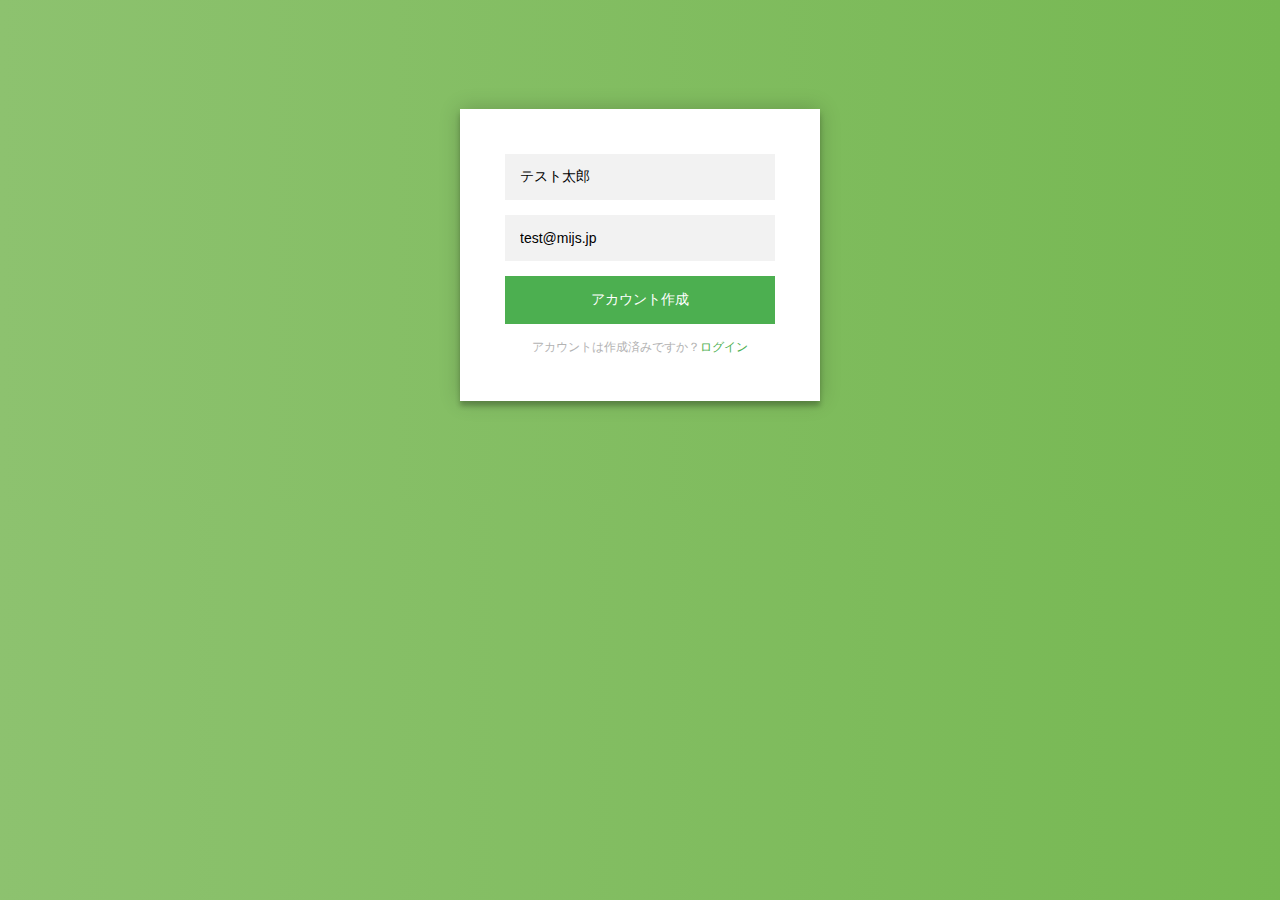
==== webauthn-demo/src/main/resources/static/signup.html @ bcf50dba "first commit" ====
<!-- デザイン出典: https://codepen.io/colorlib/pen/rxddKy -->
<!DOCTYPE html>
<html lang="ja">
<head>
    <meta charset="UTF-8">
    <title>WebAuthn登録</title>
    <link rel="stylesheet" href="css/bundle.css"/>
</head>
<body translate="no">
<div class="login-page">
    <div class="form">
        <!-- ※サンプルコードでは、ユーザ名を追加 -->
        <input type="text" placeholder="ユーザ名" value="テスト太郎" id="displayName"/>
        <input type="text" placeholder="Eメール" value="test@mijs.jp" id="email"/>
        <button onclick="registerAsync()">アカウント作成</button>
        <p class="message">アカウントは作成済みですか？<a href="signin.html">ログイン</a></p>
    </div>
</div>
<script src="js/webauthn.js"></script>
</body>
</html>
---- webauthn-demo/src/main/resources/static/css/bundle.css ----
/* デザイン出典: https://codepen.io/colorlib/pen/rxddKy */

.login-page {
    width: 360px;
    padding: 8% 0 0;
    margin: auto;
}

.form {
    position: relative;
    z-index: 1;
    background: #FFFFFF;
    max-width: 360px;
    margin: 0 auto 100px;
    padding: 45px;
    text-align: center;
    box-shadow: 0 0 20px 0 rgba(0, 0, 0, 0.2), 0 5px 5px 0 rgba(0, 0, 0, 0.24);
}

.form input {
    font-family: "Roboto", sans-serif;
    outline: 0;
    background: #f2f2f2;
    width: 100%;
    border: 0;
    margin: 0 0 15px;
    padding: 15px;
    box-sizing: border-box;
    font-size: 14px;
}

.form button {
    font-family: "Roboto", sans-serif;
    text-transform: uppercase;
    outline: 0;
    background: #4CAF50;
    width: 100%;
    border: 0;
    padding: 15px;
    color: #FFFFFF;
    font-size: 14px;
    -webkit-transition: all 0.3 ease;
    transition: all 0.3 ease;
    cursor: pointer;
}

.form button:hover, .form button:active, .form button:focus {
    background: #43A047;
}

.form .message {
    margin: 15px 0 0;
    color: #b3b3b3;
    font-size: 12px;
}

.form .message a {
    color: #4CAF50;
    text-decoration: none;
}

.container {
    position: relative;
    z-index: 1;
    max-width: 300px;
    margin: 0 auto;
}

.container:before, .container:after {
    content: "";
    display: block;
    clear: both;
}

.container .info {
    margin: 50px auto;
    text-align: center;
}

.container .info h1 {
    margin: 0 0 15px;
    padding: 0;
    font-size: 36px;
    font-weight: 300;
    color: #1a1a1a;
}

.container .info span {
    color: #4d4d4d;
    font-size: 12px;
}

.container .info span a {
    color: #000000;
    text-decoration: none;
}

.container .info span .fa {
    color: #EF3B3A;
}

body {
    background: #76b852; /* fallback for old browsers */
    background: -webkit-linear-gradient(right, #76b852, #8DC26F);
    background: -moz-linear-gradient(right, #76b852, #8DC26F);
    background: -o-linear-gradient(right, #76b852, #8DC26F);
    background: linear-gradient(to left, #76b852, #8DC26F);
    font-family: "Roboto", sans-serif;
    -webkit-font-smoothing: antialiased;
    -moz-osx-font-smoothing: grayscale;
}
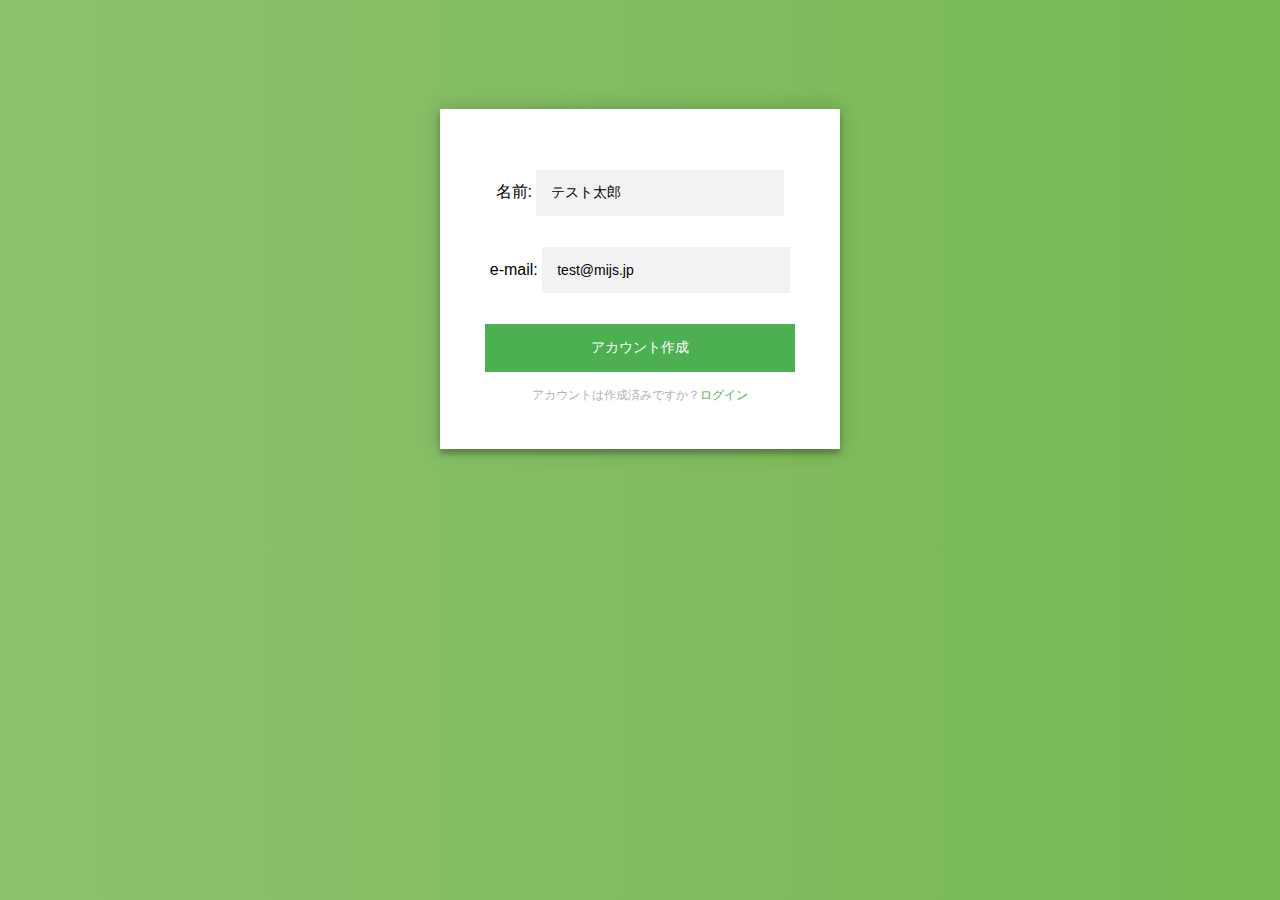
==== commit 64245d4b: "input項目の名称を表示するように修正 それに合わせてレイアウトを修正" ====
--- a/webauthn-demo/src/main/resources/static/signup.html
+++ b/webauthn-demo/src/main/resources/static/signup.html
@@ -10,8 +10,8 @@
 <div class="login-page">
     <div class="form">
         <!-- ※サンプルコードでは、ユーザ名を追加 -->
-        <input type="text" placeholder="ユーザ名" value="テスト太郎" id="displayName"/>
-        <input type="text" placeholder="Eメール" value="test@mijs.jp" id="email"/>
+        <p>名前: <input type="text" placeholder="ユーザ名" value="テスト太郎" id="displayName"/></p>
+        <p>e-mail: <input type="text" placeholder="Eメール" value="test@mijs.jp" id="email"/></p>
         <button onclick="registerAsync()">アカウント作成</button>
         <p class="message">アカウントは作成済みですか？<a href="signin.html">ログイン</a></p>
     </div>
--- a/webauthn-demo/src/main/resources/static/css/bundle.css
+++ b/webauthn-demo/src/main/resources/static/css/bundle.css
@@ -1,7 +1,7 @@
 /* デザイン出典: https://codepen.io/colorlib/pen/rxddKy */
 
 .login-page {
-    width: 360px;
+    width: 400px;
     padding: 8% 0 0;
     margin: auto;
 }
@@ -10,7 +10,7 @@
     position: relative;
     z-index: 1;
     background: #FFFFFF;
-    max-width: 360px;
+    max-width: 400px;
     margin: 0 auto 100px;
     padding: 45px;
     text-align: center;
@@ -21,12 +21,16 @@
     font-family: "Roboto", sans-serif;
     outline: 0;
     background: #f2f2f2;
-    width: 100%;
+    width: 80%;
     border: 0;
     margin: 0 0 15px;
     padding: 15px;
     box-sizing: border-box;
     font-size: 14px;
+}
+
+.form .name {
+    width: 20%;
 }
 
 .form button {
